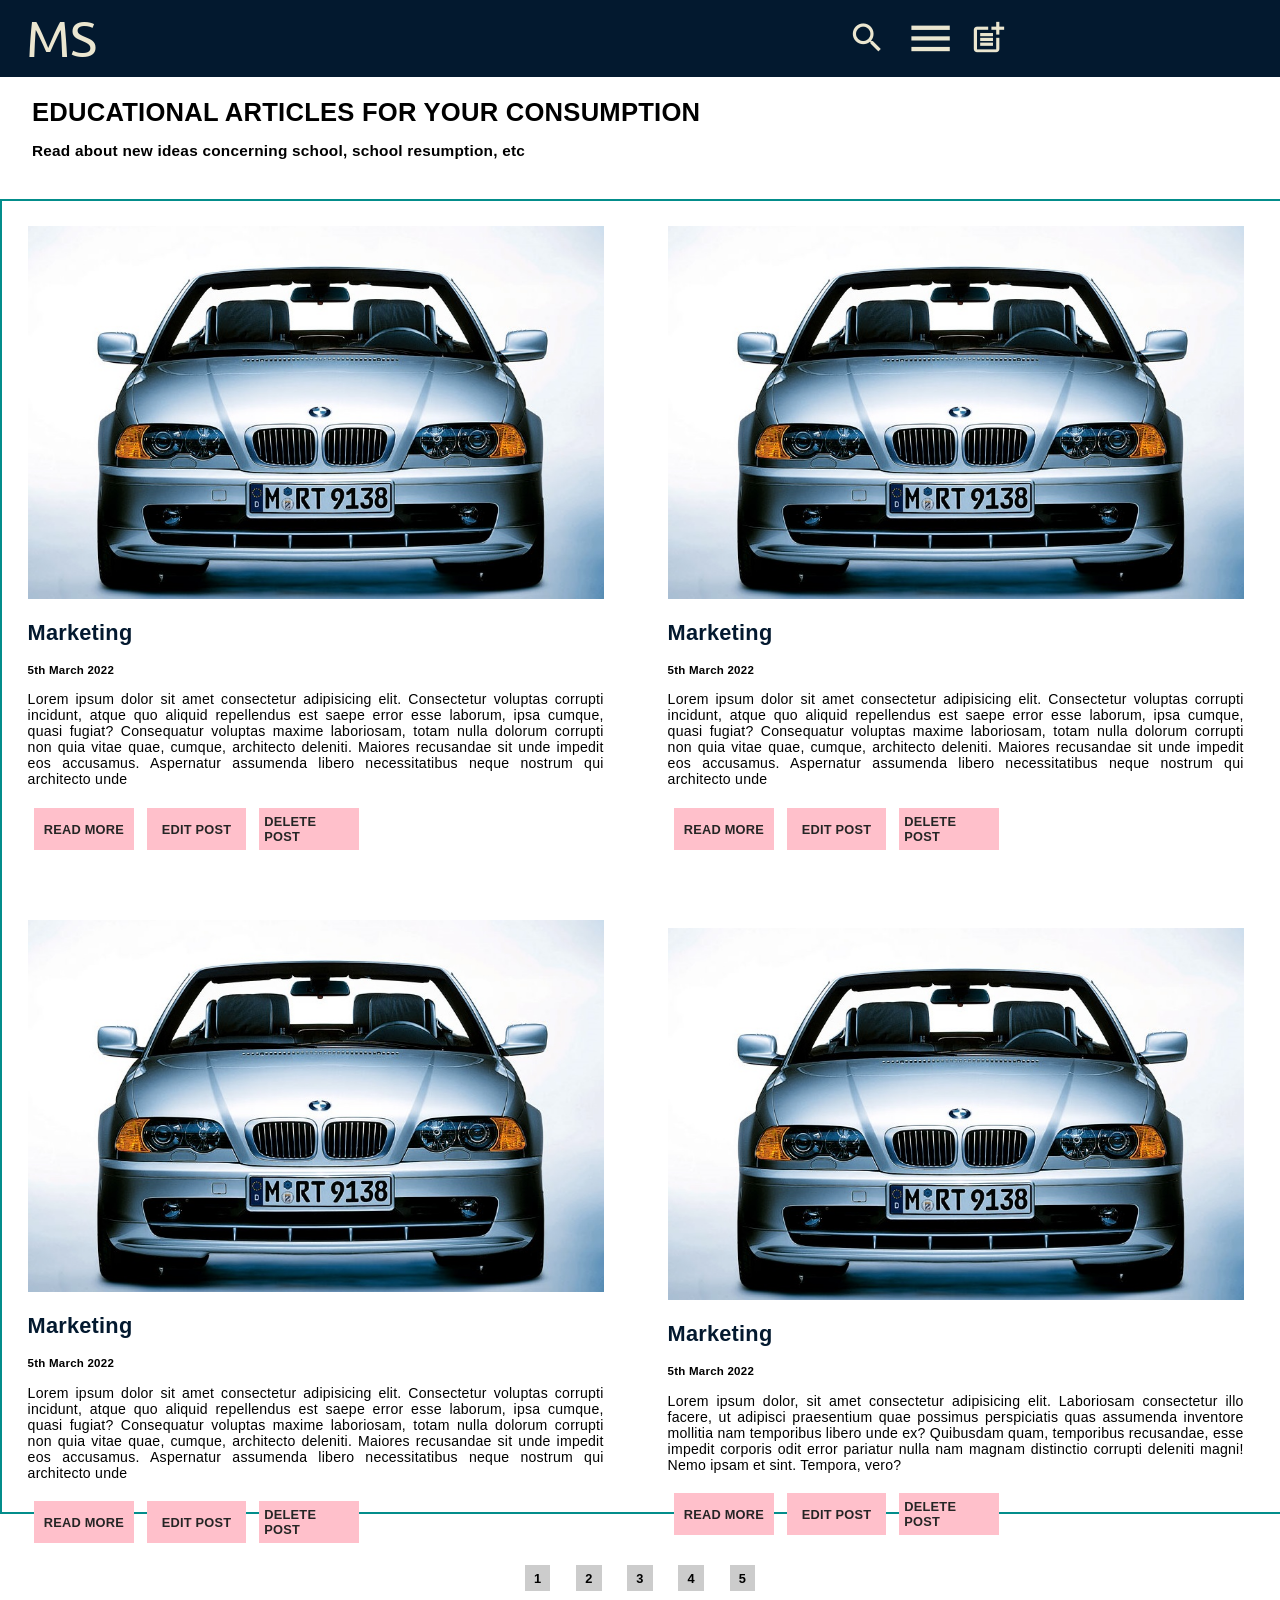
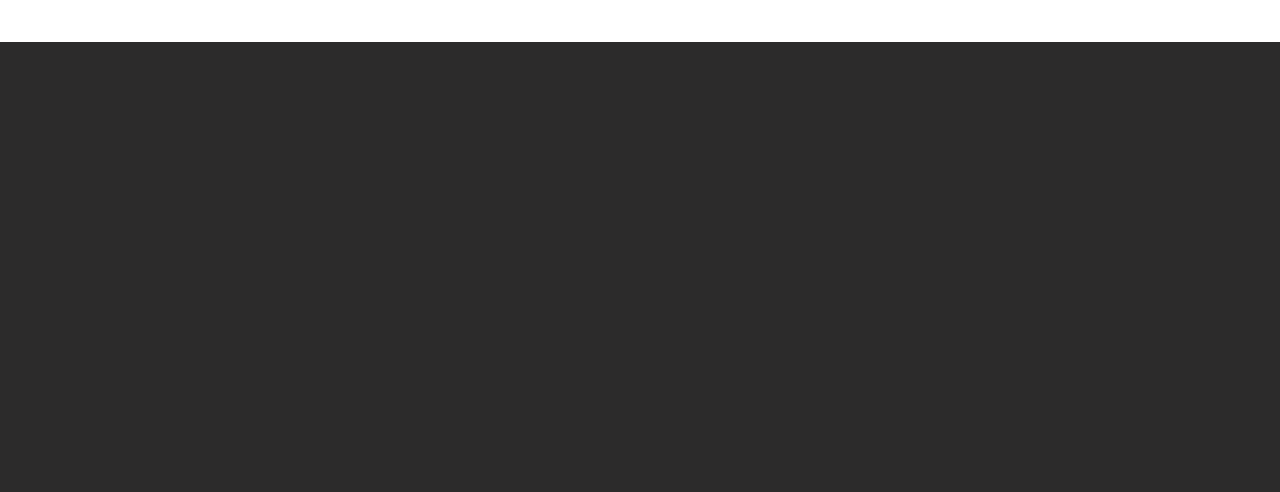
==== admin.html @ bf0bcc5d "22ND March Commit" ====
<!DOCTYPE html>
<html lang="en">
<head>
    <meta charset="UTF-8">
    <meta http-equiv="X-UA-Compatible" content="IE=edge">
    <meta name="viewport" content="width=device-width, initial-scale=1.0">
    <title>Admin -  Mfoniso Blog</title>
    <link rel="stylesheet" href="style.css">
    <link rel="stylesheet" href="./fontawesome-free-6.0.0-beta1-web/css/all.css">

    <link href="https://fonts.googleapis.com/css?family=Material+Icons|Material+Icons+Outlined|Material+Icons+Two+Tone|Material+Icons+Round|Material+Icons+Sharp" rel="stylesheet">
</head>
<body>
    <header>
        <div class="logo">MS</div>
        <div class="nav-bar">
            <a href="#">Home</a>
            <a href="#">About</a>
            <a href="#">Resources</a>
            <a href="https://mfonisoukpabio.vercel.app/">Portfolio</a>
        </div>
        
        <div class="cornerBar">
                <span class="material-icons-outlined" id="search-btn" title="Search">search</span>
                <div class="searchBar">
                    <input type="text" placeholder="Search Blog...">
                    <span class="material-icons-outlined" id="search-btn-real" title="Search">search</span>
                </div>
            <span class="material-icons-outlined" id="menu-bar" title="Menu">menu</span>
            <span class="material-icons-outlined" id="close-bar" title="Search">close</span>
            <span class="material-icons-outlined" id="addPost-bar" title="Add Post">post_add</span>
            <a href="index.html" title="Admin Logout"><span class="material-icons-outlined" id="adminLogout">logout</span></a>
        </div>
            
    </header>
    <section class="blog-page">
        <h1 class="title">Educational Articles for your consumption</h1>
        <p class="addiTitle">Read about new ideas concerning school, school resumption, etc</p>
        <div class="blog-skin">
            <div class="blog-section">
                <img src="./images/BMW.jpg" id='image1' alt="BMW CAR">
                <h2 class="topic">Marketing</h2>
                <div class="metadata"><h4 class="date">5th March 2022</h4></div>
                <p class="blog-post">Lorem ipsum dolor sit amet consectetur adipisicing elit. 
                    Consectetur voluptas corrupti incidunt, atque quo aliquid repellendus est 
                    saepe error esse laborum, ipsa cumque, quasi fugiat? Consequatur voluptas maxime 
                    laboriosam, totam nulla dolorum corrupti non quia vitae quae, cumque, architecto deleniti. 
                    Maiores recusandae sit unde impedit eos accusamus. Aspernatur assumenda libero necessitatibus 
                    neque nostrum qui architecto unde </p>
                <div class="formatPOST">
                    <a href="article.html" target="_blank""><div class="read-more">READ MORE</div></a>
                    <div class="editPost">EDIT POST</div>
                    <div class="deletePost">DELETE POST</div>
                </div>
            </div>

            <form class="editSection">
                <span class="material-icons-outlined" id="close-editSection" title="Close">close</span>
                <div class="inputTopic"> 
                    <label for="">Add Topic:</label>
                    <input type="text" id="inputTopic">
                </div>
                <div class="inputImage">
                     <label for="image">Input Image:</label>
                     <input type="file" id="inputImage" accept="image/*">
                </div>
                 <div class="inputText">
                     <label for="">Add Text:</label>
                     <textarea name="" id="inputText"></textarea>
                 </div>

                 <button id="submitNewPostBtn">SUBMIT</button>
             </form>
            <div class="blog-section">
                <img src="./images/BMW.jpg" id='image1' alt="BMW CAR">
                <h2 class="topic">Marketing</h2>
                <div class="metadata"><h4 class="date">5th March 2022</h4></div>
                <p class="blog-post">Lorem ipsum dolor sit amet consectetur adipisicing elit. 
                    Consectetur voluptas corrupti incidunt, atque quo aliquid repellendus est 
                    saepe error esse laborum, ipsa cumque, quasi fugiat? Consequatur voluptas maxime 
                    laboriosam, totam nulla dolorum corrupti non quia vitae quae, cumque, architecto deleniti. 
                    Maiores recusandae sit unde impedit eos accusamus. Aspernatur assumenda libero necessitatibus 
                    neque nostrum qui architecto unde </p>
                <div class="formatPOST">
                    <a href="article.html" target="_blank""><div class="read-more">READ MORE</div></a>
                    <div class="editPost">EDIT POST</div>
                    <div class="deletePost">DELETE POST</div>
                </div>
            </div>
            <div class="blog-section">
                <img src="./images/BMW.jpg" id='image1' alt="BMW CAR">
                <h2 class="topic">Marketing</h2>
                <div class="metadata"><h4 class="date">5th March 2022</h4></div>
                <p class="blog-post">Lorem ipsum dolor sit amet consectetur adipisicing elit. 
                    Consectetur voluptas corrupti incidunt, atque quo aliquid repellendus est 
                    saepe error esse laborum, ipsa cumque, quasi fugiat? Consequatur voluptas maxime 
                    laboriosam, totam nulla dolorum corrupti non quia vitae quae, cumque, architecto deleniti. 
                    Maiores recusandae sit unde impedit eos accusamus. Aspernatur assumenda libero necessitatibus 
                    neque nostrum qui architecto unde </p>
                <div class="formatPOST">
                    <a href="article.html" target="_blank""><div class="read-more">READ MORE</div></a>
                    <div class="editPost">EDIT POST</div>
                    <div class="deletePost">DELETE POST</div>
                </div>
            </div>
            <div class="blog-section">
                <img src="./images/BMW.jpg" id='image1' alt="BMW CAR">
                <h2 class="topic">Marketing</h2>
                <div class="metadata"><h4 class="date">5th March 2022</h4></div>
                <p class="blog-post">Lorem ipsum dolor, sit amet consectetur adipisicing elit. Laboriosam consectetur illo facere, ut adipisci praesentium quae possimus perspiciatis quas assumenda inventore mollitia nam temporibus libero unde ex? Quibusdam quam, temporibus recusandae, esse impedit corporis odit error pariatur nulla nam magnam distinctio corrupti deleniti magni! Nemo ipsam et sint. Tempora, vero? </p>
                <div class="formatPOST">
                    <a href="article.html" target="_blank""><div class="read-more">READ MORE</div></a>
                    <div class="editPost">EDIT POST</div>
                    <div class="deletePost">DELETE POST</div>
                </div>
            </div>
        

            
        </div>
        
        <div class="page-count">
            <div class="pages">1</div>
            <div class="pages">2</div>
            <div class="pages">3</div>
            <div class="pages">4</div>
            <div class="pages">5</div>
        </div>
        
    </section>
    <footer>

    </footer>
    <script src="script.js"></script>
</body>
</html>
---- style.css ----
@import url('https://fonts.googleapis.com/css2?family=Roboto:wght@400;500;700&family=Ubuntu:ital,wght@0,300;0,500;0,700;1,300;1,400;1,500;1,700&display=swap');
:root{
    --important: rgb(3, 25, 47);
    --bg: rgb(7, 35, 64);
    --main-color: rgb(235, 230, 208);
    --border: .2rem solid rgb(3, 141, 139);
}
html::-webkit-scrollbar{
    inline-size: .8rem;
    color: var(--main-color);
}
html::-webkit-scrollbar-thumb{
    background-color: var(--important);
}
html::-webkit-scrollbar-track{
    background-color: var(--main-color);
}
*{
    font-family: 'Open Sans', sans-serif;
    letter-spacing: .018rem;
}

html{

    font-size: 80%;
    overflow-x: hidden;
    scroll-padding-block-start: 5rem;
    scroll-behavior: smooth;
}
body{
    position: relative;
    display: grid;
    grid-template-rows: auto auto auto;
    top: 0;
    right: 0;
    left: 0;
    padding: 0; margin: 0;
    inline-size: 100vw;
}

header{
    block-size: 6rem;
    inline-size: auto;
    top: 0; right: 0; left: 0;
    background-color: var(--important);
    display: flex;
    justify-content: space-between;
    align-items: center;
    flex-wrap: nowrap;
    padding: 0 3rem;
    position: fixed;
    z-index: 10000;

}
header .logo{
    font-size: 4rem;
    color: var(--main-color);
    font-family: 'Ubuntu', sans-serif;
}
header .nav-bar{
    display: flex;
    flex-wrap: nowrap;
    position: absolute;
    align-items: center;
    margin-right: auto;
    margin-left: auto;
    top: 0;
    right: 0;
    left: 0;
    bottom: 0;
    inline-size: 50rem;
    block-size: 6rem;
}

header .nav-bar a{
    margin: 0 3rem;
    padding: .4rem;
    color: var(--main-color);
    text-decoration: none;
    font-size: 1.6rem;

}

header .nav-bar a:hover{
    border-bottom: var(--border);
    color: rgb(3, 141, 139);
}

/* header .cornerBar connect-buttons{
    inline-size: auto;
    padding: .8rem;
    background-color: magenta;
    outline: none;
    border: none;
    font-size: 1.3rem;
    font-weight: 600;
    color: white;
    display: flex;
    align-items: center;
    justify-content: center;
    block-size: 3rem;

} */
/* header .cornerBar button:hover{
    color: var(--bg);
} */

.cornerBar{
    display: flex;
    inline-size: auto;
    align-items: center;
    justify-self: center
}
.cornerBar #search-btn{
    font-size: 3rem;
    color: var(--main-color);
    margin: 0 .5rem;
}

/* FOR JS */

.cornerBar #search-btn.inactive{
    display: none;
}

/* FOR JS */

.cornerBar #menu-bar, .cornerBar #close-bar{
    font-size: 4rem;
    color: var(--main-color);
    display: none;
    margin: 0 .5rem;
}

.cornerBar #addPost-bar, #adminLogout, #adminLogin{
    font-size: 3rem;
    color: var(--main-color);
    margin: 0 .5rem;
}

#close-editSection{
    position: absolute;
    right: 2rem;
    top: 0rem;
    padding: .7rem;
    color: var(--important);
    cursor: pointer;

}

#close-editSection:hover{
    background-color: red;
    color: white;
}


.cornerBar #menu-bar:hover, .cornerBar #search-btn:hover, .cornerBar #close-bar:hover, .cornerBar #addPost-bar:hover, #adminLogout:hover, #adminLogin:hover{   background-color: rgb(3, 141, 139);
    color: var(--important);
    cursor:pointer;
    border-radius: .8rem;
}

header .cornerBar .searchBar{
    align-items: center;
    justify-content: center;
    background-color: white;
    border: none;
    block-size: 2.5rem;
    inline-size: 25rem;
    padding: .3rem;
    display: none;
    margin: 0 .8rem;
    border: var(--border);
}

header .cornerBar .searchBar.active{
    display: flex;
}

header .cornerBar .searchBar input{
    border: none;
    outline: none;
    block-size: 2rem;
    inline-size: 24rem;
    font-size: 1.3rem;
}

header .cornerBar .searchBar #search-btn-real{
    background-color: var(--important);
    font-size: 2rem;
    block-size: 2.3rem;
    inline-size: 2.3rem;
    background-color: rgb(3, 141, 139);
    color: var(--main-color);
    display: flex;
    align-items: center;
    justify-content: center;
    padding: 0; margin: 0;
}

header .cornerBar .searchBar #search-btn-real:hover{
    border-radius: 0rem;
    background-color: rgb(3, 141, 139);
    cursor: pointer;
    color: var(--important);
}
.blog-page{
    position: relative;
    inline-size: 100vw;
    block-size: auto;
    margin-top: 6rem;
    display: flex;
    justify-content: center;
    flex-direction: column;
    align-items: center;
}

.blog-page .title{
    font-size: 2rem;
    text-transform: uppercase;
    margin-bottom: 0;
    font-weight: 700;
}

.blog-page .addiTitle{
    font-size: 1rem;
    font-weight: 600;
    margin-bottom: 3rem;
}

.blog-page .blog-skin{
    block-size: auto;
    display: grid;
    grid-template-columns: 40rem 40rem;
    margin: auto auto;
    gap: 10rem;
}

.blog-page .blog-skin .blog-section{
    block-size: auto;
    inline-size: 40rem;
}
.blog-page .blog-skin .blog-section img{
    inline-size: 40rem;
    
}
.blog-page .blog-skin .blog-section .topic{
    font-size: 2rem;
    color: var(--important);
}

.blog-page .blog-skin .blog-section .date{
    font-size: .9rem;
}

.blog-page .blog-skin .blog-section .blog-post{
    font-size: 1.1rem;
    text-align: justify;
}

.blog-page .blog-skin .blog-section a{
    text-decoration: none;
    color: black;
}

.blog-page .blog-skin .blog-section .formatPOST{
    display: flex;
}

.blog-page .blog-skin .blog-section .formatPOST div{
    background-color: pink;
    block-size: 2rem;
    inline-size: 7rem;
    display: flex;
    align-items: center;
    justify-content: center;
    cursor: pointer;
    margin: .5rem;
    padding: .4rem;
    font-weight: 700;
    color: rgb(37, 37, 37);
}

.blog-page .blog-skin .blog-section .formatPOST div:hover{
    color: var(--main-color);
    background-color: rgb(117, 72, 80);
}

.blog-page .page-count{
    display: flex;
    flex-direction: row;
    margin: 3rem
}


.blog-page .page-count .pages{
    margin: 1rem;
    width: 2rem;
    height: 2rem;
    background-color: #ccc;
    display: flex;
    align-items: center;
    justify-content: center;
    font-weight: 600;
    cursor: pointer;

}

.blog-page .page-count .pages:hover{
    background-color: rgb(247, 206, 206);
}

footer{
    background-color: rgb(44, 43, 43);
    block-size: 50vh;
}


/* ARTICLE SECTION */
.article-main{
    inline-size: 72vw;
    block-size: auto;
    margin: 6rem auto 2rem auto;
    display: flex;
    flex-direction:column;
    justify-content: center;
    align-items: center;
}

.article-main .category{
    font-size:2rem;
    font-weight: 800;
    padding-top: 1rem;
}


.article-main .meta-section{
    display: flex;
    align-items: center;
    margin: 2rem 0;
    color: var(--important);
    font-weight: 700;
}

.article-main .meta-section div{
    margin-left: 2rem;
    margin-right: .5rem;
    color: rgb(212, 77, 100);
}
.article-main img{
    inline-size: 72vw;
}

.article-main .article-body{
    margin: 2rem 0;
}

.article-main p{
    font-size: 1.4rem;
    text-align: justify;
}

.article-main p span{
    font-weight: 900;
}

.article-main .author{
    block-size: auto;
    display: flex;
    gap: 2rem;
    align-items: center;
    justify-content: center;
    position: relative;
    margin: 5rem 0;
}

.article-main .author img{
    inline-size: 15rem;
    block-size: 16rem;
    border-radius: 2rem;

}

.article-main .author .about-author{
    background-color: rgb(238, 238, 238);
    inline-size: 100%;
    block-size: 16rem;
    display: flex;
    align-items: center;
    justify-content: center;
    flex-direction: column;
    padding: 0 1rem;
    border-radius: 2rem;
    
}

.article-main .author .about-author h3{
    font-size: 2rem;
    color: var(--important);
    margin-bottom: 0;
}

.article-main .author .about-author p{
    font-size: 1.2rem;
    color: var(--bg);
}

.article-main .author .about-author div{
    display: flex;
    align-items: center;
    justify-content: center;
    inline-size: auto;
}

.article-main .author .about-author div a{
    text-decoration: none;
    cursor: pointer;
    color: var(--important);
    margin: 0 .5rem;

}

.article-main .author .about-author div a div:hover{
    color: rgb(212, 77, 100);
}


.posts-count{
    inline-size: 72vw;
}

.posts-count div{
    display: flex;
    justify-content: space-between;
    gap: 3rem;

}

.posts-count .previous-next a{
    text-decoration: none;
}

.posts-count .previous-next a div{
    background-color: #ccc;
    padding: .5rem;
    text-transform: uppercase;
    border-radius: .5rem;
    font-weight: 900;
    color: var(--important);
    cursor: pointer;
}
.posts-count .previous-next a div:hover{
    background-color: rgb(212, 77, 100);
    color: rgb(231, 228, 228);
}
.posts-count .previous-next-topic a{
    text-decoration: none;
    text-transform: capitalize;
    color: var(--important);
    font-weight: 500;

}
.posts-count .previous-next-topic a:hover{
    color: rgb(212, 77, 100);
}

.comment-section{
    inline-size: 72vw;
    block-size: auto;
    margin: 3rem 0 2rem 0;
    background-color: rgb(238, 238, 238);
    border-radius: 2rem;
    display: flex;
    align-items: center;
    justify-content: flex-start;
    flex-direction: column;
    padding-bottom: 2rem;

}

.comment-section h3{
    text-transform: uppercase;
    font-weight: 700;
    background-color: var(--important);
    padding: .5rem;
    color: rgb(238, 238, 238);
    border-radius: .2rem;
}

.comment-section .comment-and-reply{
    margin-bottom: 2rem;
    inline-size: 70vw;
}

.comment-section .comment-and-reply .comments-section-real, .comment-section .comment-and-reply .reply{
    display: flex;
    flex-direction: column;
    gap: 1rem;
    padding: 1rem 1rem;
    inline-size: 60vw;
}
.comment-section .comment-and-reply .reply{
    margin-left: 4rem;
    inline-size: 64.5vw;
}

.comment-section .comment-and-reply .comments-section-real .comment-body{
    padding: 1rem;
    background-color: rgb(3, 25, 47);
    border-radius: 5rem;
    min-block-size: 3rem;
    padding: 1rem;
    color: white;
    font-weight: 600;
}
.comment-section .comment-and-reply .reply .reply-body{
    padding: 1rem;
    background-color: rgb(164, 180, 196);
    border-radius: 5rem;
    min-block-size: 3rem;
    padding: 1rem;
    color: var(--important);
    font-weight: 600;
}

.dropcommentSection{
    display: flex;
    align-items: center;
    justify-content: center;
    flex-direction: column;
    inline-size: 72vw;
    border-radius: 2rem;
    background-color:rgb(238, 238, 238);
}

.dropcommentSection h3{
    text-transform: uppercase;
    font-weight: 700;
    background-color: var(--important);
    padding: .5rem;
    color: rgb(238, 238, 238);
    border-radius: .2rem;
}

.dropcommentSection .drop-comment{
    block-size: auto;
    display: inline;
    align-items: center;
    justify-content: center;
    flex-direction: row;
    margin: 2rem 0;
}


.dropcommentSection .drop-comment label{
    font-weight: 600;
    font-size: 1.3rem;
}

.dropcommentSection .drop-comment input{
    inline-size: 55vw;
    margin: auto;
    block-size: 2rem;
    outline: none;
    border: none;
    border-bottom: var(--border);
    font-weight: 500;
    font-size: 1.2rem;
}

.dropcommentSection .drop-comment input:hover{
    background-color: #ccc;
}

.dropcommentSection textarea{
    padding: 2rem;
    background-color: #ccc;
    min-inline-size: 60vw;
    max-inline-size: 60rem;
    border: none;
    outline: none;
    min-block-size: 10rem;
    max-block-size: 10rem;
    font-weight: 600;
    font-size: 1.5rem;
    border-radius: 1rem;
}

.dropcommentSection button{
    padding: .5rem;
    margin: 2rem 0;
    background-color: rgb(3, 25, 47);
    font-weight: 700;
    font-size: 1rem;
    color: white;
    border-radius: .5rem;
    cursor: pointer;
    outline: none;
    border: none;


}

.dropcommentSection button:hover{
    background-color: rgb(212, 77, 100);
    color: rgb(241, 240, 240);
}






/* ARTICLE SECTION */

/* ADD POST */

.blog-page .editSection{
    padding: 2rem;
    inline-size: 50vw;
    block-size: auto;
    position: fixed;
    background-color: rgb(245, 245, 245);
    border-radius: 1rem;
    bottom: 0; right: -100%; top: 10rem;
}

.blog-page .editSection.active{
    right: 0;
}

.blog-page .editSection div{
    display: flex;
    margin: 2rem 0;

}
.blog-page .editSection div label{
    font-size: 1.3rem;
    font-weight: 600;
    margin: .3rem;
    white-space: nowrap;

}

.blog-page .editSection .inputTopic #inputTopic{
    inline-size: 100%;
    border: none;
    outline: none;
    block-size: 2rem;
    border-bottom: var(--border);
    background-color: #ccc;
}

.blog-page .editSection .inputImage{
    display: flex;
    align-items: center;
}
.blog-page .editSection .inputText{
    display: flex;
    flex-direction: column;
}

.blog-page .editSection .inputText #inputText{
    border:var(--border);
    inline-size: 98%;
    min-block-size: 46vh;
}

.blog-page .editSection button{
    background-color: pink;
    block-size: 2rem;
    inline-size: 7rem;
    display: flex;
    align-items: center;
    justify-content: center;
    cursor: pointer;
    margin: .5rem;
    padding: 1.2rem 1rem;
    font-weight: 700;
    color:rgb(37, 37, 37);
    border-radius: .4rem;
    border: none;
    outline: none;
}
    
.blog-page .editSection button:hover{
    color: var(--main-color);
    background-color: rgb(117, 72, 80);
 }
    

/* ADD POST */




@media (max-width:1300px) {

    header{
        margin: 0;
        padding: 0 2rem;
    }
    header .nav-bar{
        display: flex;
        flex-wrap: nowrap;
        flex-direction: column;
        position:absolute;
        inline-size: 100vw;
        block-size: 100vh;
        background-color: var(--important);
        padding: auto auto;
        top: -100vh; right: 0; left: 0;
        align-items: center;
    }

    header .nav-bar a{
        padding: 2rem 1rem;
        inline-size: 80vw;
    }

    header .nav-bar a:hover{
        border: var(--border);
    }

    header .nav-bar.active{
        top: 6rem;
    }

    .cornerBar #menu-bar{
        display: flex;
    }

    .cornerBar #close-bar.active{
        display: flex;
    }
    .cornerBar #search-btn{
        padding: .5rem;
    }

    header .cornerBar .searchBar{
        block-size: 3rem;
        inline-size: 100vw;
        z-index: 2000;
        position: absolute;
        top: 6rem;
        right: 0; left: 0;
    }
    header .cornerBar .searchBar.active{
        margin: 0;
    }

    header .cornerBar .searchBar input{
        inline-size: 80vw;
    }
    
    
    header .cornerBar .searchBar #search-btn-real{
        background-color: var(--important);
        font-size: 3rem;
        block-size: 3rem;
        inline-size: 3rem;
    }

    .blog-page .title{
        inline-size: 95%;
    }
    
    .blog-page .addiTitle{
        font-size: 1.2rem;
        inline-size: 95%;
    }
    .article-main .author .about-author div a div{
        font-size: 2.5rem;
    
    }
    

    /*START*/

    .blog-page .blog-skin{
        grid-template-columns: 45% 45%;
        inline-size: 100vw;
        margin: auto auto;
        gap: 5%;
        border: var(--border);
        padding: 2%;
    }
    
    .blog-page .blog-skin .blog-section{
        block-size: auto;
        inline-size: 100%;
        margin: auto auto;
        padding: auto auto;
    }
    .blog-page .blog-skin .blog-section img{
        inline-size: 100%;
        
    }
    .blog-page .blog-skin .blog-section .topic{
        font-size: 1.7rem;
    }
    
    
    .blog-page .blog-skin .blog-section .formatPOST a .read-more, .blog-page .blog-skin .blog-section .formatPOST .editPost, .blog-page .blog-skin .blog-section .formatPOST .deletePost{
        block-size: 2.5rem;
    }


    

    
}

@media (max-width:767px){
    
    .blog-page .blog-skin{
        grid-template-columns: 90%;
        inline-size: 90%;
        gap: 3rem;
        border: var(--border);
    }
    
    .blog-page .blog-skin .blog-section{
        block-size: auto;
        inline-size: 90vw;
    }
    .blog-page .blog-skin .blog-section img{
        inline-size: 90vw;
        
    }

    .article-main{
        inline-size: 90vw;

    }

    .article-main p{
        font-size: 1.5rem;
    }

    .article-main .author{
       flex-direction: column;
       gap: 0;
       block-size: auto;
       margin-top: 8rem;
    }

    .article-main .author .about-author{
        block-size: 20rem;
        
    }
   
    .article-main .author img{
        zoom:  60%;
        position: absolute;
        top: -8rem;
        border-radius: 50%;
    }
    .article-main .author .about-author{
        font-size: 1rem;
        
    }

    .posts-count{
        inline-size: 90vw;
    }

    .comment-section{
        inline-size: 90vw;
        block-size: auto;
    }

    .comment-section .comment-and-reply .comments-section-real .comment-body{
        border-radius: 2rem;
    }
    .comment-section .comment-and-reply .reply .reply-body{
        border-radius: 2rem;
    }

    .blog-page .editSection{
        inline-size: 88vw;
        border-radius: 0;
    }

}
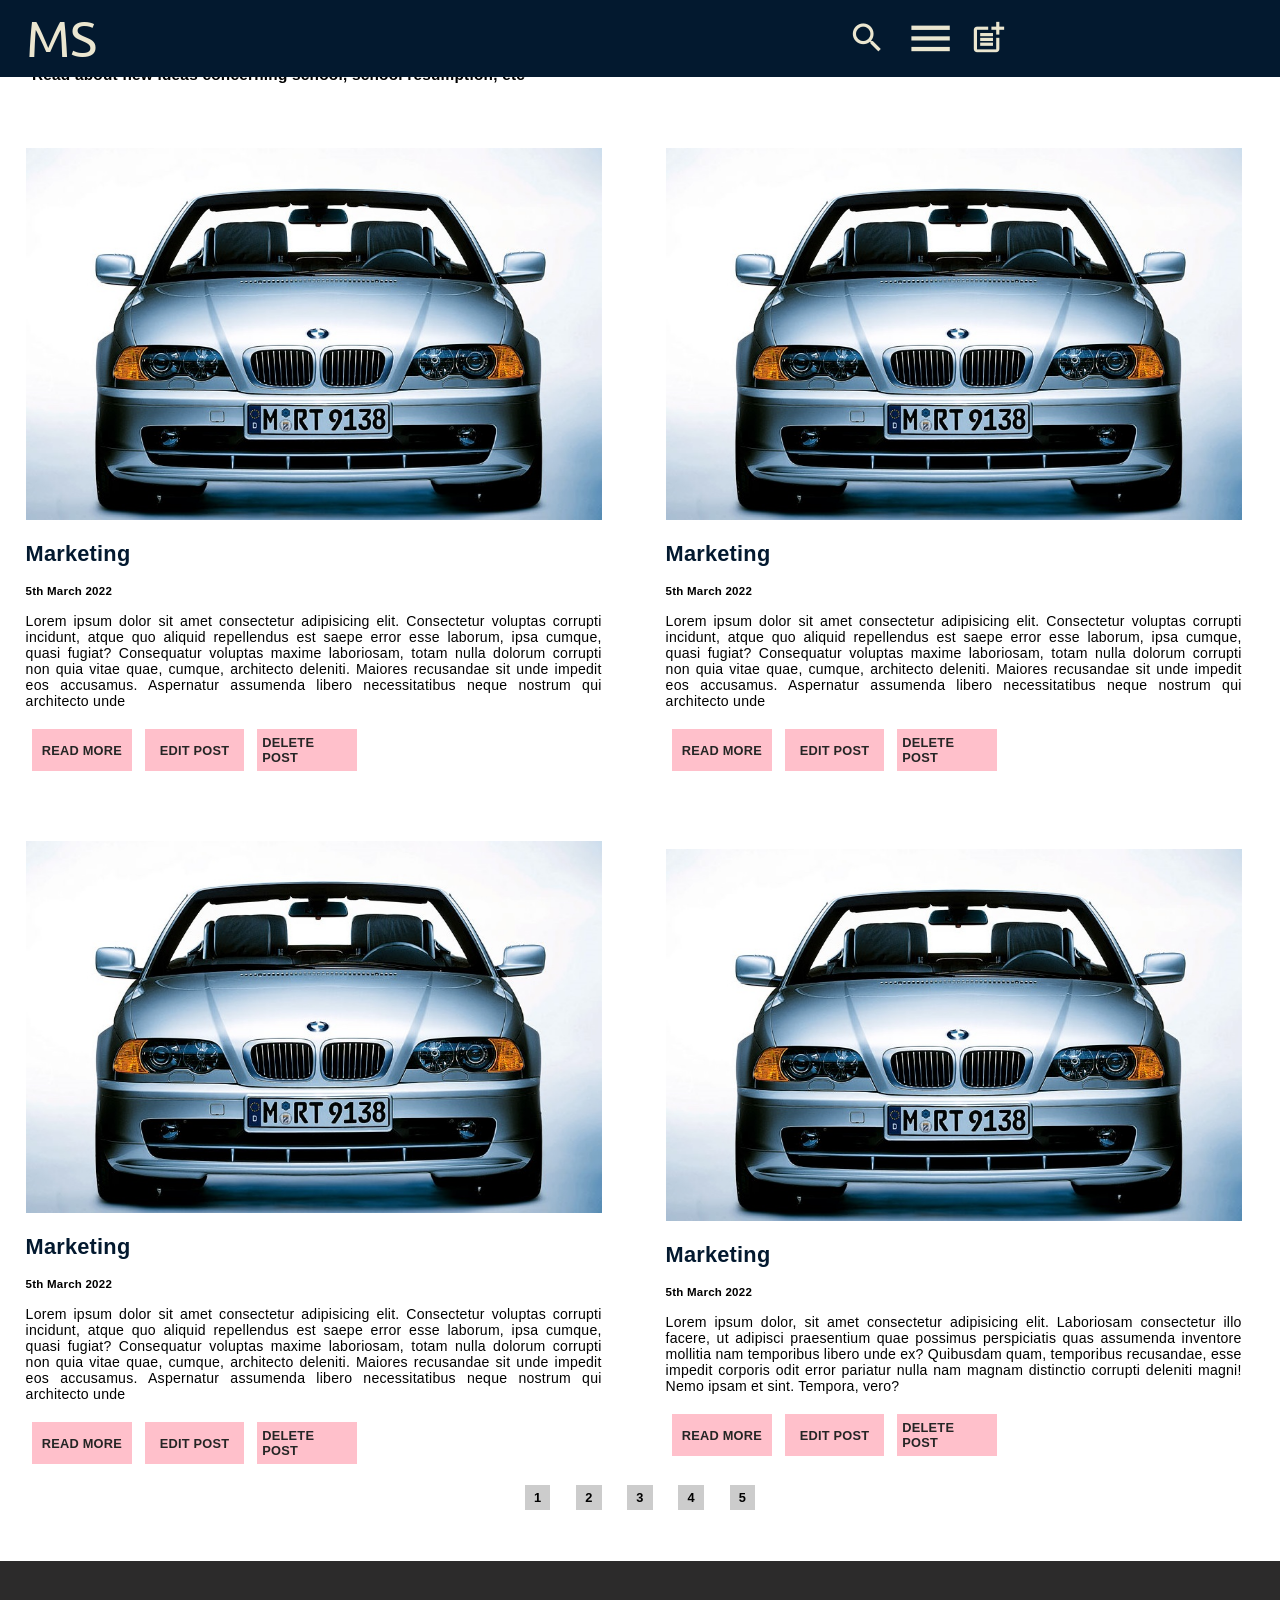
==== commit a92ac524: "Omor Omor" ====
--- a/admin.html
+++ b/admin.html
@@ -6,8 +6,6 @@
     <meta name="viewport" content="width=device-width, initial-scale=1.0">
     <title>Admin -  Mfoniso Blog</title>
     <link rel="stylesheet" href="style.css">
-    <link rel="stylesheet" href="./fontawesome-free-6.0.0-beta1-web/css/all.css">
-
     <link href="https://fonts.googleapis.com/css?family=Material+Icons|Material+Icons+Outlined|Material+Icons+Two+Tone|Material+Icons+Round|Material+Icons+Sharp" rel="stylesheet">
 </head>
 <body>
--- a/style.css
+++ b/style.css
@@ -760,6 +760,9 @@
         block-size: 3rem;
         inline-size: 3rem;
     }
+    .blog-page{
+        margin: auto;
+    }
 
     .blog-page .title{
         inline-size: 95%;
@@ -782,7 +785,6 @@
         inline-size: 100vw;
         margin: auto auto;
         gap: 5%;
-        border: var(--border);
         padding: 2%;
     }
     
@@ -812,12 +814,21 @@
 }
 
 @media (max-width:767px){
-    
+    html{
+        zoom: 86%
+    }
+    body{
+        margin: auto;
+    }
+    
+    
+    .blog-page{
+        margin: auto;
+    }
     .blog-page .blog-skin{
         grid-template-columns: 90%;
         inline-size: 90%;
         gap: 3rem;
-        border: var(--border);
     }
     
     .blog-page .blog-skin .blog-section{
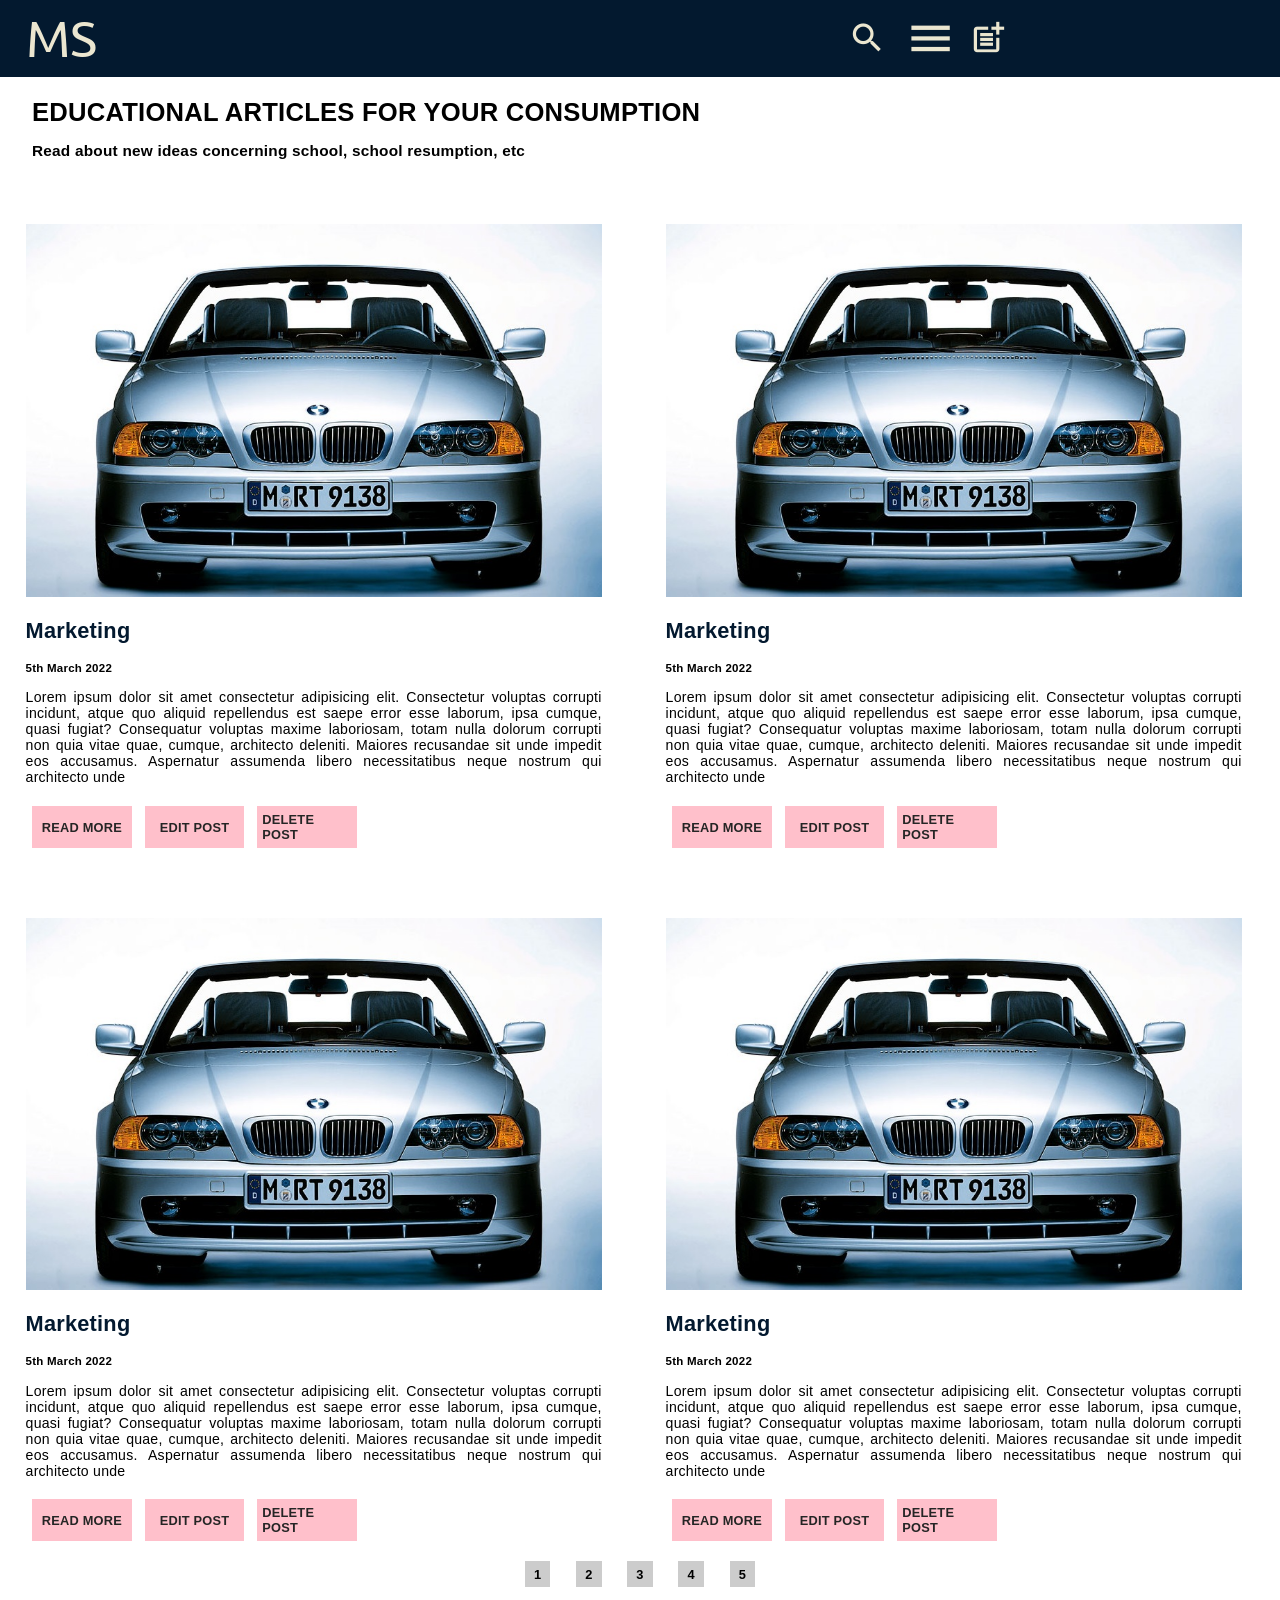
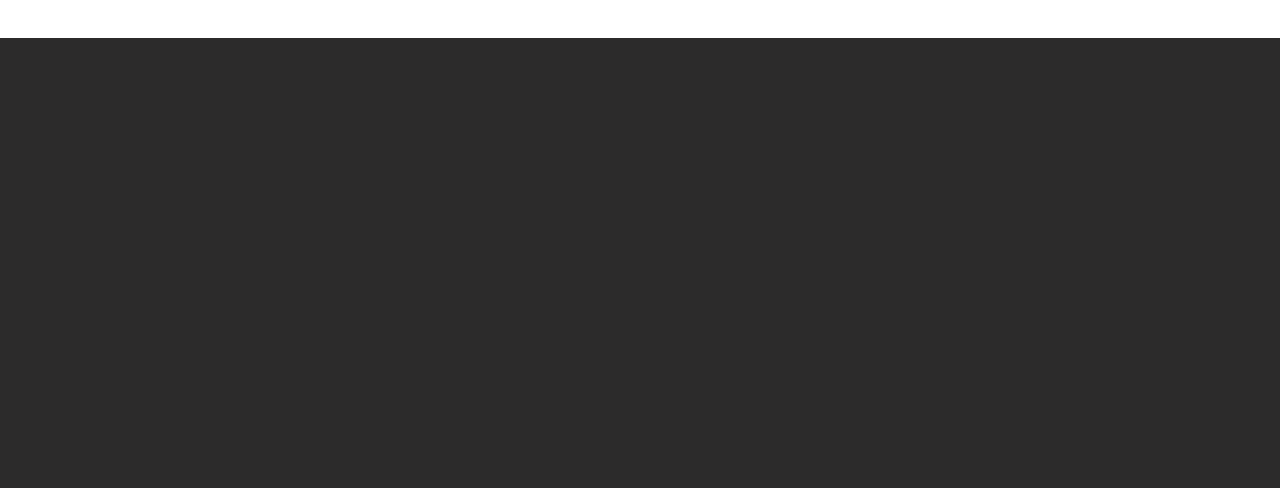
==== commit 4cd10bf6: "Serious adjustments" ====
--- a/admin.html
+++ b/admin.html
@@ -34,6 +34,7 @@
     <section class="blog-page">
         <h1 class="title">Educational Articles for your consumption</h1>
         <p class="addiTitle">Read about new ideas concerning school, school resumption, etc</p>
+        
         <div class="blog-skin">
             <div class="blog-section">
                 <img src="./images/BMW.jpg" id='image1' alt="BMW CAR">
@@ -60,7 +61,8 @@
                 </div>
                 <div class="inputImage">
                      <label for="image">Input Image:</label>
-                     <input type="file" id="inputImage" accept="image/*">
+                     <input type="file" id="inputImage" accept=".png, .jpg" capture="" value="src" />
+
                 </div>
                  <div class="inputText">
                      <label for="">Add Text:</label>
@@ -69,7 +71,7 @@
 
                  <button id="submitNewPostBtn">SUBMIT</button>
              </form>
-            <div class="blog-section">
+             <div class="blog-section">
                 <img src="./images/BMW.jpg" id='image1' alt="BMW CAR">
                 <h2 class="topic">Marketing</h2>
                 <div class="metadata"><h4 class="date">5th March 2022</h4></div>
@@ -105,7 +107,12 @@
                 <img src="./images/BMW.jpg" id='image1' alt="BMW CAR">
                 <h2 class="topic">Marketing</h2>
                 <div class="metadata"><h4 class="date">5th March 2022</h4></div>
-                <p class="blog-post">Lorem ipsum dolor, sit amet consectetur adipisicing elit. Laboriosam consectetur illo facere, ut adipisci praesentium quae possimus perspiciatis quas assumenda inventore mollitia nam temporibus libero unde ex? Quibusdam quam, temporibus recusandae, esse impedit corporis odit error pariatur nulla nam magnam distinctio corrupti deleniti magni! Nemo ipsam et sint. Tempora, vero? </p>
+                <p class="blog-post">Lorem ipsum dolor sit amet consectetur adipisicing elit. 
+                    Consectetur voluptas corrupti incidunt, atque quo aliquid repellendus est 
+                    saepe error esse laborum, ipsa cumque, quasi fugiat? Consequatur voluptas maxime 
+                    laboriosam, totam nulla dolorum corrupti non quia vitae quae, cumque, architecto deleniti. 
+                    Maiores recusandae sit unde impedit eos accusamus. Aspernatur assumenda libero necessitatibus 
+                    neque nostrum qui architecto unde </p>
                 <div class="formatPOST">
                     <a href="article.html" target="_blank""><div class="read-more">READ MORE</div></a>
                     <div class="editPost">EDIT POST</div>
@@ -130,5 +137,6 @@
 
     </footer>
     <script src="script.js"></script>
+    <script src="article.js"></script>
 </body>
 </html>
--- a/style.css
+++ b/style.css
@@ -616,17 +616,18 @@
 /* ADD POST */
 
 .blog-page .editSection{
+    display: none;
     padding: 2rem;
     inline-size: 50vw;
     block-size: auto;
     position: fixed;
     background-color: rgb(245, 245, 245);
     border-radius: 1rem;
-    bottom: 0; right: -100%; top: 10rem;
+    bottom: 0; right: 0; top: 10rem;
 }
 
 .blog-page .editSection.active{
-    right: 0;
+   display: block;
 }
 
 .blog-page .editSection div{
@@ -746,7 +747,8 @@
         right: 0; left: 0;
     }
     header .cornerBar .searchBar.active{
-        margin: 0;
+        margin-right: auto;
+        margin-left: auto;
     }
 
     header .cornerBar .searchBar input{
@@ -759,9 +761,6 @@
         font-size: 3rem;
         block-size: 3rem;
         inline-size: 3rem;
-    }
-    .blog-page{
-        margin: auto;
     }
 
     .blog-page .title{
@@ -814,16 +813,9 @@
 }
 
 @media (max-width:767px){
-    html{
-        zoom: 86%
-    }
-    body{
-        margin: auto;
-    }
-    
-    
     .blog-page{
         margin: auto;
+        margin-top: 8rem;
     }
     .blog-page .blog-skin{
         grid-template-columns: 90%;
